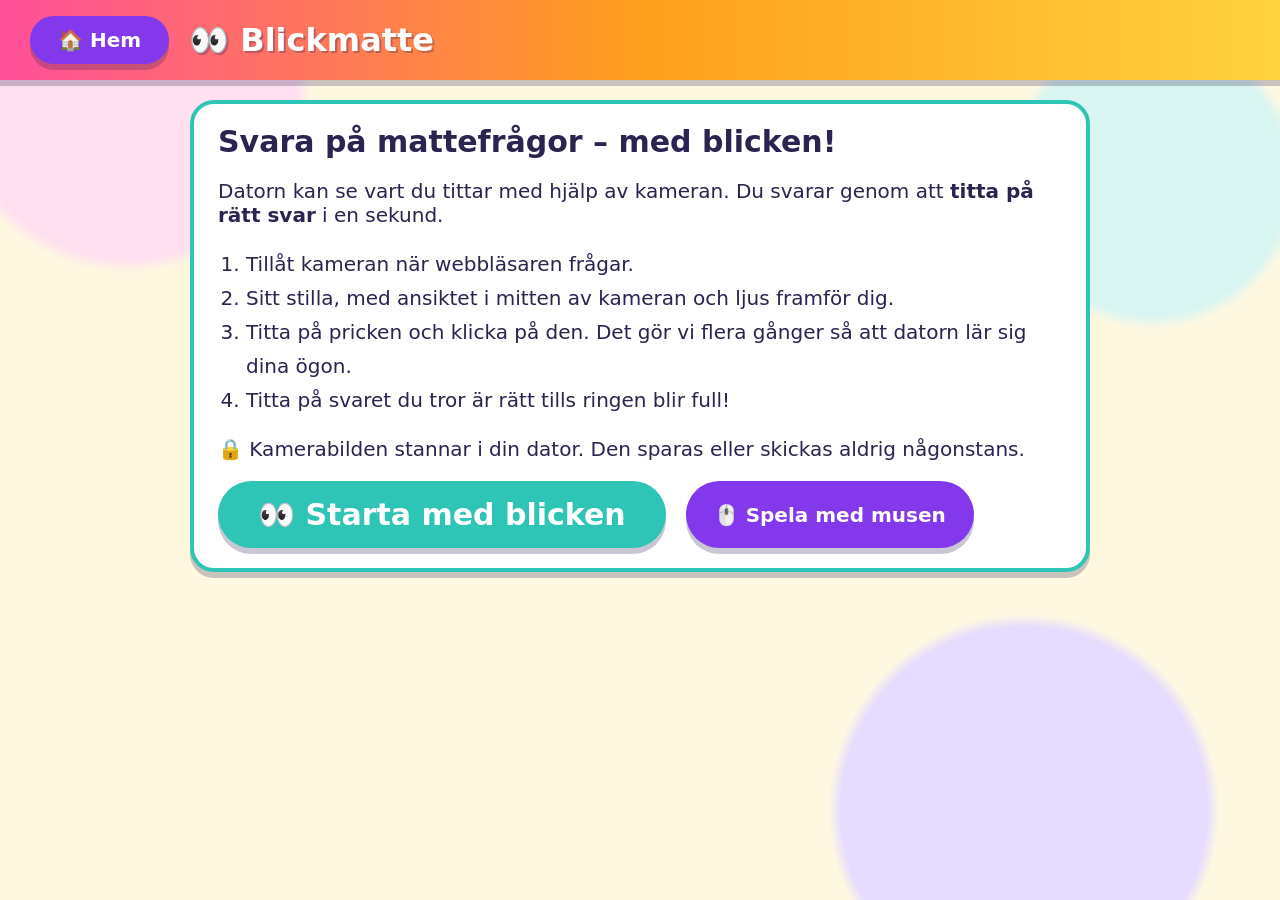
==== blickmatte/index.html @ 740e5615 "First initial commit for möjligheternas" ====
<!DOCTYPE html>
<html lang="sv">
<head>
  <meta charset="utf-8">
  <meta name="viewport" content="width=device-width, initial-scale=1">
  <title>Blickmatte – Möjligheternas</title>
  <link rel="stylesheet" href="../css/tema.css">
  <style>
    main { max-width: none; padding: 1rem 3vw; }
    #start { max-width: 900px; margin-left: auto; margin-right: auto; }
    [hidden] { display: none !important; }
    .knapp.gron { background: var(--gron); }
    .knapp.stor { font-size: 1.5rem; padding: 0.8rem 2rem; }
    .knappar { display: flex; gap: 1rem; flex-wrap: wrap; margin-top: 1rem; }
    ol.steg { padding-left: 1.4rem; line-height: 1.7; }
    #startfel { color: #8c1d3a; font-weight: bold; }

    /* Kalibrering */
    #kalibrera { position: fixed; inset: 0; z-index: 50; background: rgba(255, 248, 225, 0.96); }
    #kal-text { position: absolute; left: 50%; top: 50%; transform: translate(-50%, -50%); text-align: center; max-width: 480px; pointer-events: none; }
    #kal-text h2 { font-size: 1.6rem; }
    .pricken {
      position: absolute; width: 64px; height: 64px; margin: -32px 0 0 -32px; border-radius: 50%;
      border: 6px solid var(--ink); background: var(--rosa); cursor: pointer; z-index: 2;
      font: inherit; font-size: 1.6rem; font-weight: bold; color: white; box-shadow: var(--skugga);
      animation: puls 1s ease-in-out infinite;
    }
    @keyframes puls { 50% { transform: scale(1.18); } }

    /* Spelet */
    .spelhuvud { display: flex; justify-content: space-between; align-items: center; flex-wrap: wrap; gap: 1rem; }
    #streck { font-size: 2rem; font-weight: bold; background: var(--gul); border: 4px solid var(--ink); border-radius: 999px; padding: 0.2rem 1.2rem; box-shadow: var(--skugga); }
    #streck.hopp { animation: hopp 0.5s; }
    @keyframes hopp { 40% { transform: scale(1.3) rotate(-4deg); } }
    #fraga { text-align: center; font-size: 4rem; font-weight: bold; margin: 0.8rem 0 1.5rem; letter-spacing: 0.05em; }
    #svarsrad { display: grid; grid-template-columns: repeat(3, 1fr); gap: 8vw; margin: 0 auto 1rem; }
    .svar {
      position: relative; min-height: 50vh; border: 6px solid var(--ink); border-radius: 36px; font: inherit;
      font-size: clamp(4rem, 12vw, 9rem); font-weight: bold; color: white; cursor: pointer;
      box-shadow: 0 10px 0 rgba(43, 35, 80, 0.3); overflow: hidden; transition: background 0.2s;
    }
    .svar:nth-child(1) { background: var(--bla); }
    .svar:nth-child(2) { background: var(--lila); }
    .svar:nth-child(3) { background: var(--orange); }
    .svar .fyllning { position: absolute; left: 0; right: 0; bottom: 0; height: 0; background: rgba(255, 255, 255, 0.35); pointer-events: none; }
    .svar .ring {
      position: absolute; top: 14px; right: 14px; width: 80px; height: 80px; border-radius: 50%; pointer-events: none;
      background: conic-gradient(var(--gul) calc(var(--p, 0) * 360deg), rgba(255, 255, 255, 0.35) 0);
    }
    .svar .ring::after { content: ""; position: absolute; inset: 14px; border-radius: 50%; background: rgba(43, 35, 80, 0.55); }
    .svar span.tal { position: relative; }
    .svar.ratt { background: var(--gron) !important; }
    .svar.fel { background: var(--rod) !important; }
    #aterkoppling { min-height: 3.2rem; text-align: center; font-size: 2rem; font-weight: bold; }
    #varning { text-align: center; color: #8c1d3a; font-weight: bold; min-height: 1.6rem; }
    .verktygsrad { display: flex; gap: 0.8rem; flex-wrap: wrap; justify-content: center; margin-top: 1rem; }
  </style>
</head>
<body>
  <header class="topp">
    <a class="knapp hem" href="../">🏠 Hem</a>
    <h1>👀 Blickmatte</h1>
  </header>

  <main>
    <!-- Startsida -->
    <section id="start" class="panel gron">
      <h2>Svara på mattefrågor – med blicken!</h2>
      <p>Datorn kan se vart du tittar med hjälp av kameran. Du svarar genom att <b>titta på rätt svar</b> i en sekund.</p>
      <ol class="steg">
        <li>Tillåt kameran när webbläsaren frågar.</li>
        <li>Sitt stilla, med ansiktet i mitten av kameran och ljus framför dig.</li>
        <li>Titta på pricken och klicka på den. Det gör vi flera gånger så att datorn lär sig dina ögon.</li>
        <li>Titta på svaret du tror är rätt tills ringen blir full!</li>
      </ol>
      <p>🔒 Kamerabilden stannar i din dator. Den sparas eller skickas aldrig någonstans.</p>
      <p id="startfel" role="alert"></p>
      <div class="knappar">
        <button id="starta-blick" class="knapp gron stor" type="button">👀 Starta med blicken</button>
        <button id="starta-mus" class="knapp hem" type="button">🖱️ Spela med musen</button>
      </div>
    </section>

    <!-- Kalibrering -->
    <div id="kalibrera" hidden>
      <div id="kal-text">
        <h2 id="kal-rubrik">Titta på pricken och klicka!</h2>
        <p id="kal-hjalp">Håll huvudet stilla. Klicka 5 gånger på varje prick.</p>
      </div>
    </div>

    <!-- Spel -->
    <section id="spel" hidden>
      <div class="spelhuvud">
        <div id="streck">🔥 Rätt i rad: <span id="streck-tal">0</span></div>
        <p id="lage" style="margin:0"></p>
      </div>
      <div id="fraga" aria-live="polite"></div>
      <div id="svarsrad"></div>
      <div id="aterkoppling" aria-live="polite"></div>
      <div id="varning" role="status"></div>
      <div class="verktygsrad">
        <button id="blickpunkt" class="knapp hem" type="button">🔴 Visa blickpunkt</button>
        <button id="kalibrera-om" class="knapp rosa" type="button">🎯 Kalibrera om</button>
      </div>
    </section>
  </main>

  <script type="module" src="blickmatte.js"></script>
</body>
</html>
---- css/tema.css ----
/* Delat tema för alla delar av Möjligheternas */
:root {
  --bg: #fff8e1;
  --ink: #2b2350;
  --rosa: #ff4f9a;
  --orange: #ff9f1c;
  --gul: #ffd23f;
  --gron: #2ec4b6;
  --bla: #3a86ff;
  --lila: #8338ec;
  --rod: #ef476f;
  --radie: 24px;
  --skugga: 0 6px 0 rgba(43, 35, 80, 0.25);
  font-size: 20px;
}

* { box-sizing: border-box; }

body {
  margin: 0;
  min-height: 100vh;
  font-family: "Comic Sans MS", "Chalkboard SE", "Trebuchet MS", system-ui, sans-serif;
  color: var(--ink);
  background:
    radial-gradient(circle at 10% 10%, #ffe0f0 0 12%, transparent 13%),
    radial-gradient(circle at 90% 20%, #d9f5f2 0 10%, transparent 11%),
    radial-gradient(circle at 80% 90%, #e5dcff 0 14%, transparent 15%),
    var(--bg);
}

header.topp {
  display: flex;
  align-items: center;
  gap: 1rem;
  padding: 0.8rem 1.5rem;
  background: linear-gradient(90deg, var(--rosa), var(--orange), var(--gul));
  box-shadow: var(--skugga);
}
header.topp h1 { margin: 0; font-size: 1.6rem; color: white; text-shadow: 2px 2px 0 rgba(43, 35, 80, 0.3); }

main { max-width: 1100px; margin: 0 auto; padding: 1.5rem; }

h2 { font-size: 1.5rem; margin-top: 0; }

.knapp {
  display: inline-block;
  border: 0;
  border-radius: 999px;
  padding: 0.6rem 1.4rem;
  font: inherit;
  font-weight: bold;
  color: white;
  background: var(--bla);
  box-shadow: var(--skugga);
  cursor: pointer;
  text-decoration: none;
}
.knapp:hover { filter: brightness(1.1); }
.knapp:active { transform: translateY(3px); box-shadow: 0 3px 0 rgba(43, 35, 80, 0.25); }
.knapp.hem { background: var(--lila); }
.knapp.rosa { background: var(--rosa); }

.panel {
  background: white;
  border: 4px solid var(--ink);
  border-radius: var(--radie);
  padding: 1rem 1.2rem;
  margin-bottom: 1.2rem;
  box-shadow: var(--skugga);
}
.panel h2 { margin-bottom: 0.5rem; }
.panel.rosa { border-color: var(--rosa); }
.panel.bla { border-color: var(--bla); }
.panel.gron { border-color: var(--gron); }
.panel.orange { border-color: var(--orange); }
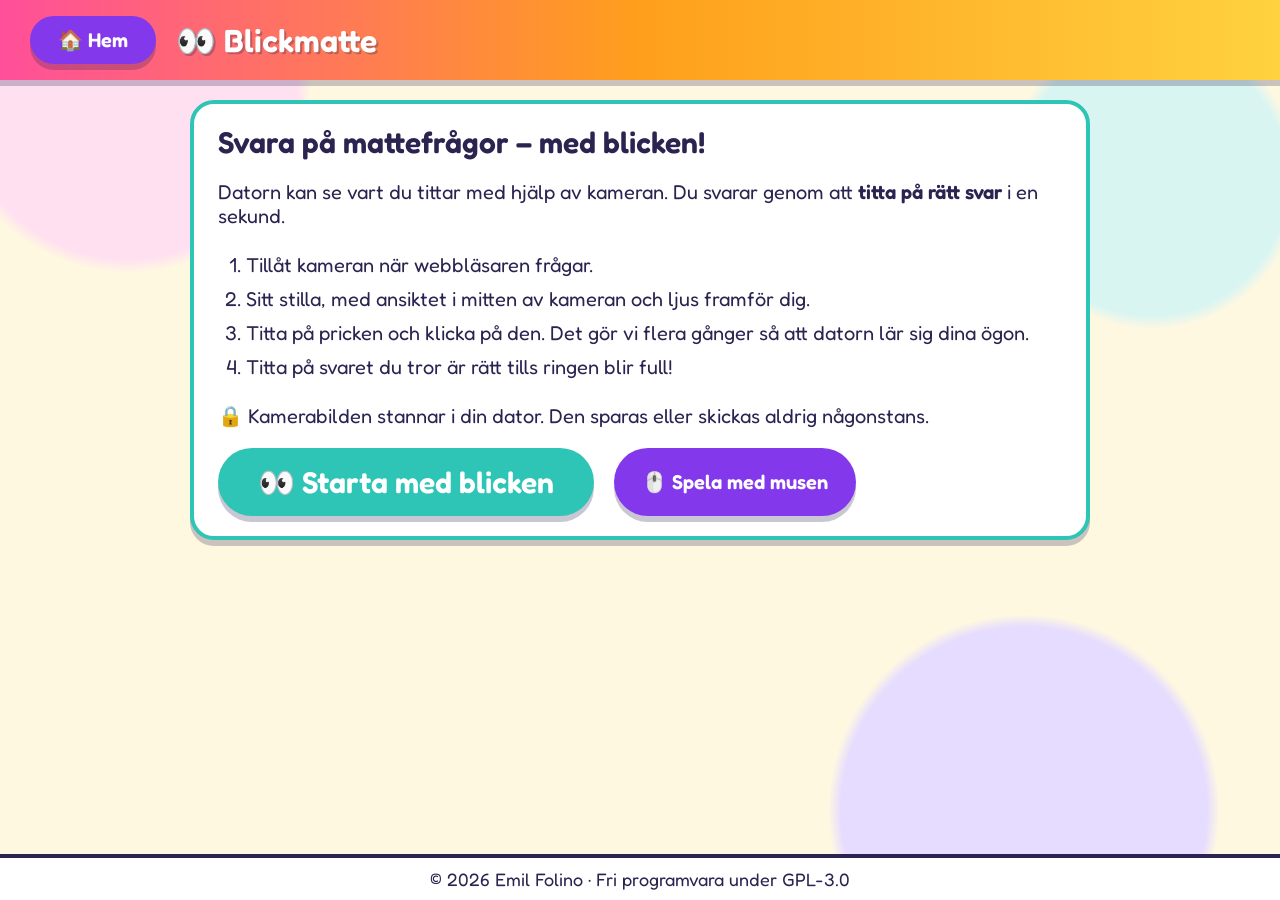
==== commit a13d162e: "Add copyright footer to all pages Co-Authored-By: Claude Sonnet 5.5 <noreply@anthropic.com>" ====
--- a/blickmatte/index.html
+++ b/blickmatte/index.html
@@ -107,5 +107,6 @@
   </main>
 
   <script type="module" src="blickmatte.js"></script>
+  <footer class="sidfot">© 2026 Emil Folino · Fri programvara under GPL-3.0</footer>
 </body>
 </html>
--- a/css/tema.css
+++ b/css/tema.css
@@ -1,4 +1,11 @@
 /* Delat tema för alla delar av Möjligheternas */
+@font-face {
+  font-family: "Fredoka";
+  src: url("../vendor/fonts/fredoka-latin-wght-normal.woff2") format("woff2");
+  font-weight: 300 600; /* bold (700) clamps to 600: slightly thinner, more readable */
+  font-display: swap;
+}
+
 :root {
   --bg: #fff8e1;
   --ink: #2b2350;
@@ -19,7 +26,9 @@
 body {
   margin: 0;
   min-height: 100vh;
-  font-family: "Comic Sans MS", "Chalkboard SE", "Trebuchet MS", system-ui, sans-serif;
+  display: flex;
+  flex-direction: column;
+  font-family: "Fredoka", "Trebuchet MS", system-ui, sans-serif;
   color: var(--ink);
   background:
     radial-gradient(circle at 10% 10%, #ffe0f0 0 12%, transparent 13%),
@@ -38,7 +47,7 @@
 }
 header.topp h1 { margin: 0; font-size: 1.6rem; color: white; text-shadow: 2px 2px 0 rgba(43, 35, 80, 0.3); }
 
-main { max-width: 1100px; margin: 0 auto; padding: 1.5rem; }
+main { flex: 1; width: 100%; box-sizing: border-box; max-width: 1100px; margin: 0 auto; padding: 1.5rem; }
 
 h2 { font-size: 1.5rem; margin-top: 0; }
 
@@ -73,3 +82,12 @@
 .panel.bla { border-color: var(--bla); }
 .panel.gron { border-color: var(--gron); }
 .panel.orange { border-color: var(--orange); }
+
+footer.sidfot {
+  margin-top: auto;
+  background: white;
+  border-top: 4px solid var(--ink);
+  text-align: center;
+  padding: 0.5rem 1.5rem;
+  font-size: 0.9rem;
+}
